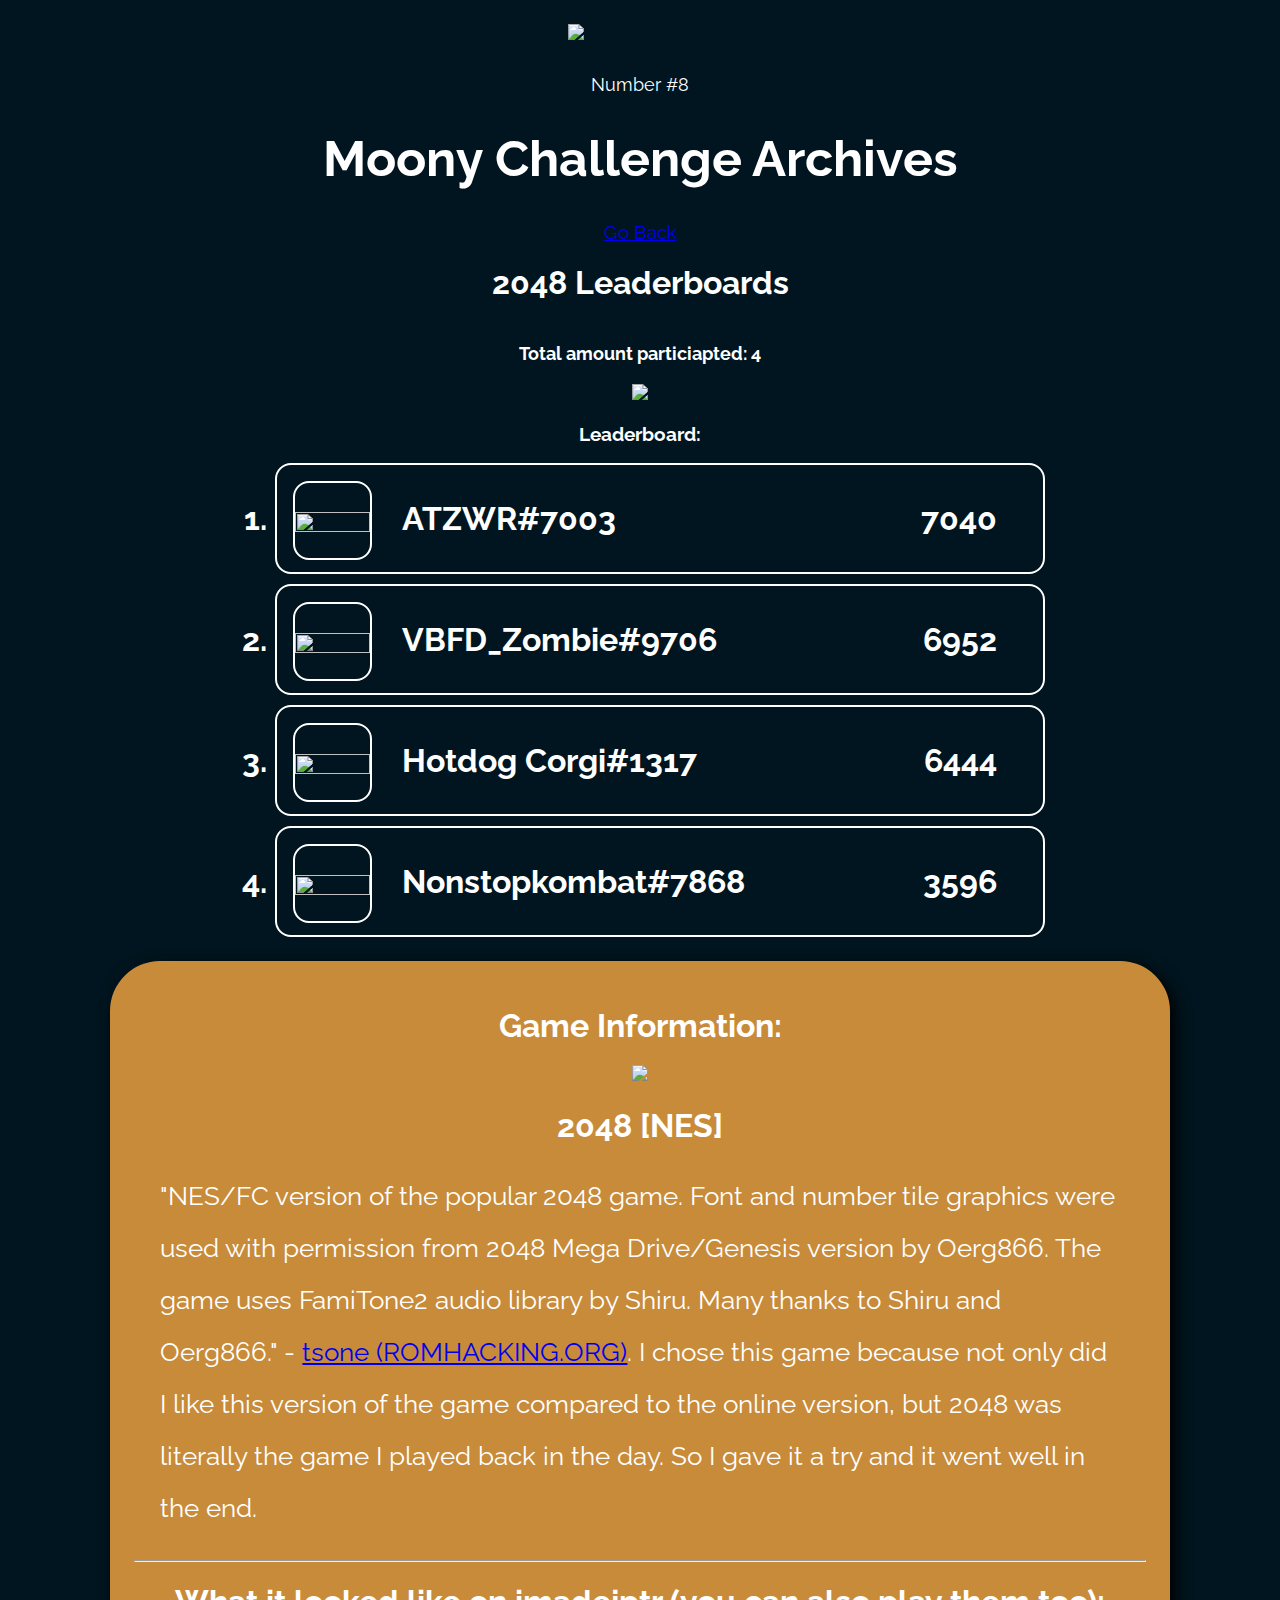
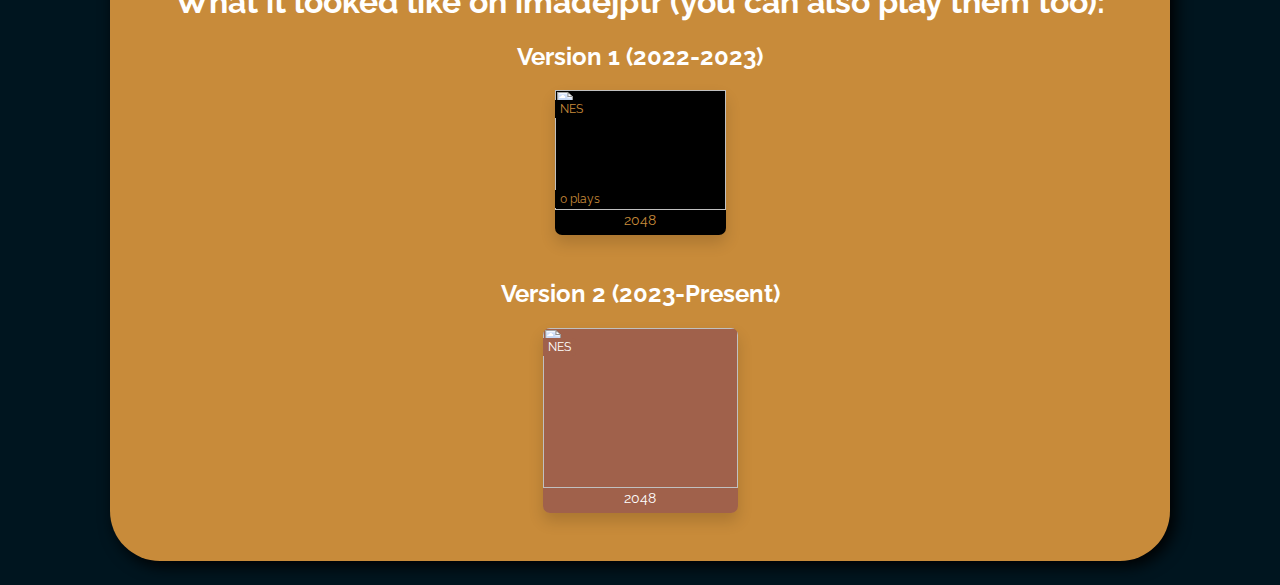
==== 2048.html @ 06286482 "Add files via upload" ====
<!DOCTYPE html>
<html lang="en">

<head>
    <meta charset="UTF-8">
    <meta name="viewport" content="width=device-width, initial-scale=1.0">
    <title>Moony Challenge Archives</title>
    <link rel="stylesheet" href="assets/css/style.css">
</head>

<body onload="g2048()">
    <img id="logo" src="https://cdn.glitch.me/a65741ca-e4a3-4b9c-9f87-1568672f0160/dmoon-1.png">
    <p id="num"></p>
    <h1 class="header">Moony Challenge Archives</h1>
    <center>
        <a style="font-size: larger;" href="/index.html">Go Back</a>
        <h1>2048 Leaderboards</h1>
        <div id="total"></div>
        <img style="width: 50%;"
            src="https://cdn.glitch.global/9c8c96bb-a059-45d7-8b2b-d37ee6083aa6/podium.png?v=1680981942942">
        <h3>Leaderboard:</h3>
        <ol id="mclb">
        </ol>
        <div class="info">
            <h1>Game Information:</h1>
            <img style="width: 30%;" src="https://cdn.glitch.global/a65741ca-e4a3-4b9c-9f87-1568672f0160/510.png">
            <h1>2048 [NES]</h1>
            <p class="gameinfo">"NES/FC version of the popular 2048 game. Font and number tile graphics were used with
                permission from 2048 Mega Drive/Genesis version by Oerg866. The game uses FamiTone2 audio library by
                Shiru. Many thanks to Shiru and Oerg866." - <a href="https://www.romhacking.net/homebrew/65/"
                    target="_blank">tsone (ROMHACKING.ORG)</a>. I chose this game because not only did I like
                this version of the game compared to the online version, but 2048 was literally the game I played back
                in the day. So I gave it a try and it went well in the end.</p>
            <hr>
            <h1>What it looked like on imadejptr (you can also play them too):</h1>
            <h2>Version 1 (2022-2023)</h2>
            <ul class="list">
                <li>
                    <a href="https://imadejptr-old.glitch.me/c?sys=nes&g=2048-nes&id=510&mc=false" class="box"
                        target="_blank"><img
                            src="https://cdn.glitch.global/9c8c96bb-a059-45d7-8b2b-d37ee6083aa6/510.avif"
                            data-loaded="true">
                        <div class="badge">NES</div>
                        <div class="plays-span"><span id="510-display">0</span><span> plays</span></div><span
                            class="box-title">2048</span>
                    </a>
                </li>
            </ul>
            <h2>Version 2 (2023-Present)</h2>
            <ul class="list-f" id="gs">
                <li><a href="https://imadejptr.glitch.me/go.html?id=510" class="box-f" target="_blank"><img
                            src="https://cdn.glitch.global/a65741ca-e4a3-4b9c-9f87-1568672f0160/510.png"
                            data-loaded="true">
                        <div class="badge-f">NES</div><span class="box-title-f">2048</span>
                    </a></li>
            </ul>
        </div>
    </center>

    <script>
        let rand = Math.floor(Math.random() * 20) + 1;
        document.getElementById("logo").src = "https://cdn.glitch.me/a65741ca-e4a3-4b9c-9f87-1568672f0160/dmoon-" + rand + ".png";
        document.getElementById("num").innerHTML = "Number #" + rand;
        function g2048() {
            fetch("/assets/json/2048/1.json")
                .then(function (response) {
                    return response.json();
                })
                .then(function (data) {
                    mclb(data);
                })
                .catch(function (err) {
                    console.log("error: " + err);
                });

            function mclb(data) {
                document.getElementById("total").innerHTML = "Total amount particiapted: " + data.length;
                var mainContainer = document.getElementById("mclb");
                data.sort(function (a, b) {
                    return b.score - a.score
                })
                for (var i = 0; i <= data.length; i++) {
                    let rand = Math.floor(Math.random() * 20) + 1;
                    var div = document.createElement("li");
                    div.className = "mclb-list";
                    div.innerHTML = '<img src="https://cdn.glitch.me/a65741ca-e4a3-4b9c-9f87-1568672f0160/dmoon-' + rand + '.png"><span class="mcname">' + data[i].name + '#' + data[i].num + '</span><span class="score">' + data[i].score + "</span>";
                    mainContainer.appendChild(div);
                }
            }
        }
    </script>
</body>

</html>
---- assets/css/style.css ----
@import url("https://fonts.googleapis.com/css?family=Raleway:400,700,700i");

:root {
    --background: rgb(0, 21, 31);
    --theme: rgb(217, 142, 115);
    --theme-secondary: rgb(160, 97, 75);
    --text: rgb(255, 255, 255);
    --text-secondary: rgb(255, 255, 255);
    --box: 160, 97, 75;
}

body {
    background-color: #00151f;
    color: white;
    scroll-behavior: smooth;
    font-family: "Raleway", sans-serif;
}

#logo {
    width: 145px;
    display: block;
    margin-left: auto;
    margin-right: auto;
    padding: 1em;
}

#num {
    text-align: center;
    font-size: large;
}

.header {
    text-align: center;
    font-size: 50px;
}

.btn span.icon {
    background: url("https://cdn.glitch.global/a65741ca-e4a3-4b9c-9f87-1568672f0160/th3skeleton-d1.jpg") no-repeat;
    float: left;
    width: 10px;
    height: 40px;
}

.partners-container {
    position: relative;
}

.partners-container:hover .partners-overlay {
    opacity: 1;
}

.partners-overlay {
    position: absolute;
    top: 50;
    bottom: 0;
    left: 0;
    right: 0;
    height: 40%;
    width: 100%;
    opacity: 0;
    transition: .3s ease-in;
    background-color: rgba(160, 97, 75, 0.8);
}

@media screen and (max-width: 1350px) {
    .partners-overlay {
        display: none;
    }
}

.partners-text {
    color: white;
    font-size: 16px;
    position: absolute;
    top: 50%;
    left: 50%;
    -webkit-transform: translate(-50%, -50%);
    -ms-transform: translate(-50%, -50%);
    transform: translate(-50%, -50%);
    text-align: center;
    width: 90%;
}

.partners {
    max-height: 500px;
    border: solid 1px white;
    display: flex;
    width: 98%;
    margin: 5px;
}

.partners img {
    width: 50%;
    height: 100%;
    object-fit: cover;
}

systems {
    display: grid;
    grid-template-columns: 1fr 1fr 1fr;
    grid-template-rows: auto;
    margin: 40px;
}

.mclb-list {
    line-height: 75px;
    width: 60%;
    background: #00151f;
    border-radius: .5em;
    padding: .5em;
    height: 75px;
    text-align: center;
    vertical-align: middle;
    font-size: xx-large;
    font-weight: bold;
    margin: 10px;
    border: 2px solid white;
}

.mclb-list img {
    float: left;
    width: 75px;
    border-radius: .5em;
    vertical-align: middle;
    height: fit-content;
    display: inline-flex;
    border: 2px solid white;
}

.mclb-list .mcname {
    float: left;
    position: relative;
    display: block;
    padding-left: 30px;
}

.mclb-list .score {
    float: right;
    position: relative;
    display: block;
    padding-right: 30px;
    padding-left: 30px;
}

#day {
    font-family:system-ui, -apple-system, BlinkMacSystemFont, 'Segoe UI', Roboto, Oxygen, Ubuntu, Cantarell, 'Open Sans', 'Helvetica Neue', sans-serif;
    background-color: #00151f;
    color: azure;
    padding: .5em;
    font-size: larger;
    border: rgb(255, 255, 255) 3px solid;
    border-radius: .5em;
}


#total {
    font-size: large;
    padding: 20px;
    font-weight: bold;
}

.info {
    border-radius: 50px;
    box-shadow: 5px 5px 16px black;
    padding: 24px;
    width: 80%;
    margin: 24px auto;
    height: auto;
    float: inherit;
    background: #c88b3a;
}

.gameinfo {
    padding-left: 1em;
    padding-right: 1em;
    text-align: left;
    font-size: 26px;
    line-height: 2em;

}

.list {
    font-size: 24px;
    color: #ffffff;
    list-style-type: none;
    margin: 0;
    padding: 0;
    text-align: center;
    flex: 1;
  }
  
  .list li {
    box-sizing: border-box;
    display: inline-flex;
    width: 195px;
    padding-right: 12px;
    padding-left: 12px;
    margin-bottom: 24px
  }
  
  .box {
    position: relative;
    display: block;
    color: #ffffff !important;
    padding: 0;
    margin: 0;
    width: 100%;
    min-height: 90px;
    box-shadow: 0 .5rem .9rem rgba(0, 0, 0, .15);
    border-radius: 7px
  }
  
  .list li a:active {
    box-shadow: 0 2px 8px 0 #000000
  }
  
  .box img {
    float: left;
    width: 171px;
    height: 120px;
    object-fit: cover;
    border-radius: 0 0 0 0
  }
  
  .box-title {
    display: block;
    background-color: black;
    padding: 5px;
    text-align: center;
    line-height: 20px;
    font-size: 14px;
    border-radius: 0 0 7px 7px;
    color: #c88b3a;
    text-decoration: none;
    transition: .3s
  }
  
  .box:hover .box-title {
    background-color: #c88b3a;
    color: black;
  }
  
  a.box {
    text-decoration: none
  }
  
  @media(max-width:640px) {
    .list-container {
      flex-direction: column
    }
  }
  
  @media(max-width:500px) {
    .list li {
      width: 50%
    }
  
  }
  
  .badge {
    position: absolute;
    top: 10px;
    background-color: black;
    color: #c88b3a;
    padding-left: 5px;
    padding-right: 5px;
    padding-top: 2px;
    padding-bottom: 2px;
    font-size: 12px;
    border-radius: 0 4px 4px 0;
  }
  
  .plays-span {
    position: absolute;
    top: 100px;
    background-color: black;
    color: #c88b3a;
    padding-left: 5px;
    padding-right: 5px;
    padding-top: 2px;
    padding-bottom: 2px;
    font-size: 12px;
    border-radius: 0 4px 4px 0;
  }

  .list-f {
    font-size: 24px;
    color: #ffffff;
    list-style-type: none;
    margin: 0;
    padding: 0;
    text-align: center;
    flex: 1;
}

.list-f li {
    display: inline-flex;
    width: 195px;
    padding-right: 12px;
    padding-left: 12px;
    margin-bottom: 24px
}

.box-f {
    position: relative;
    display: block;
    color: #ffffff !important;
    padding: 0;
    margin: 0;
    width: 100%;
    min-height: 90px;
    box-shadow: 0 .5rem .9rem rgba(0, 0, 0, .15);
    border-radius: 7px
}

.list-f li a:active {
    box-shadow: 0 2px 8px 0 #000000
}

.box-f img {
    float: left;
    width: 100%;
    height: 160px;
    object-fit: cover;
    border-radius: 7px 7px 0 0
}

.box-title-f {
    display: block;
    background-color: rgb(var(--box));
    padding: 5px;
    text-align: center;
    line-height: 20px;
    font-size: 14px;
    border-radius: 7px 7px 7px 7px;
    color: var(--text);
    text-decoration: none;
    transition: .3s
}

.box-f:hover .box-title-f {
    background-color: var(--text);
    color: rgb(var(--box));
}

a.box-f {
    text-decoration: none
}

@media(max-width:640px) {
    .list-container-f {
        flex-direction: column
    }
}

@media(max-width:500px) {
    .list-f li {
        width: 50%
    }

}

.badge-f {
    position: absolute;
    top: 10px;
    background-color: rgb(var(--box));
    color: var(--text);
    padding-left: 5px;
    padding-right: 5px;
    padding-top: 2px;
    padding-bottom: 2px;
    font-size: 12px;
    border-radius: 0 4px 4px 0;
}

.f-badge-f {
    font-family: 'Source Code Pro', monospace;
    background-color: rgb(var(--box));
    color: var(--text-secondary);
    padding: 5px;
    border-radius: 7px;
    list-style: none;
}
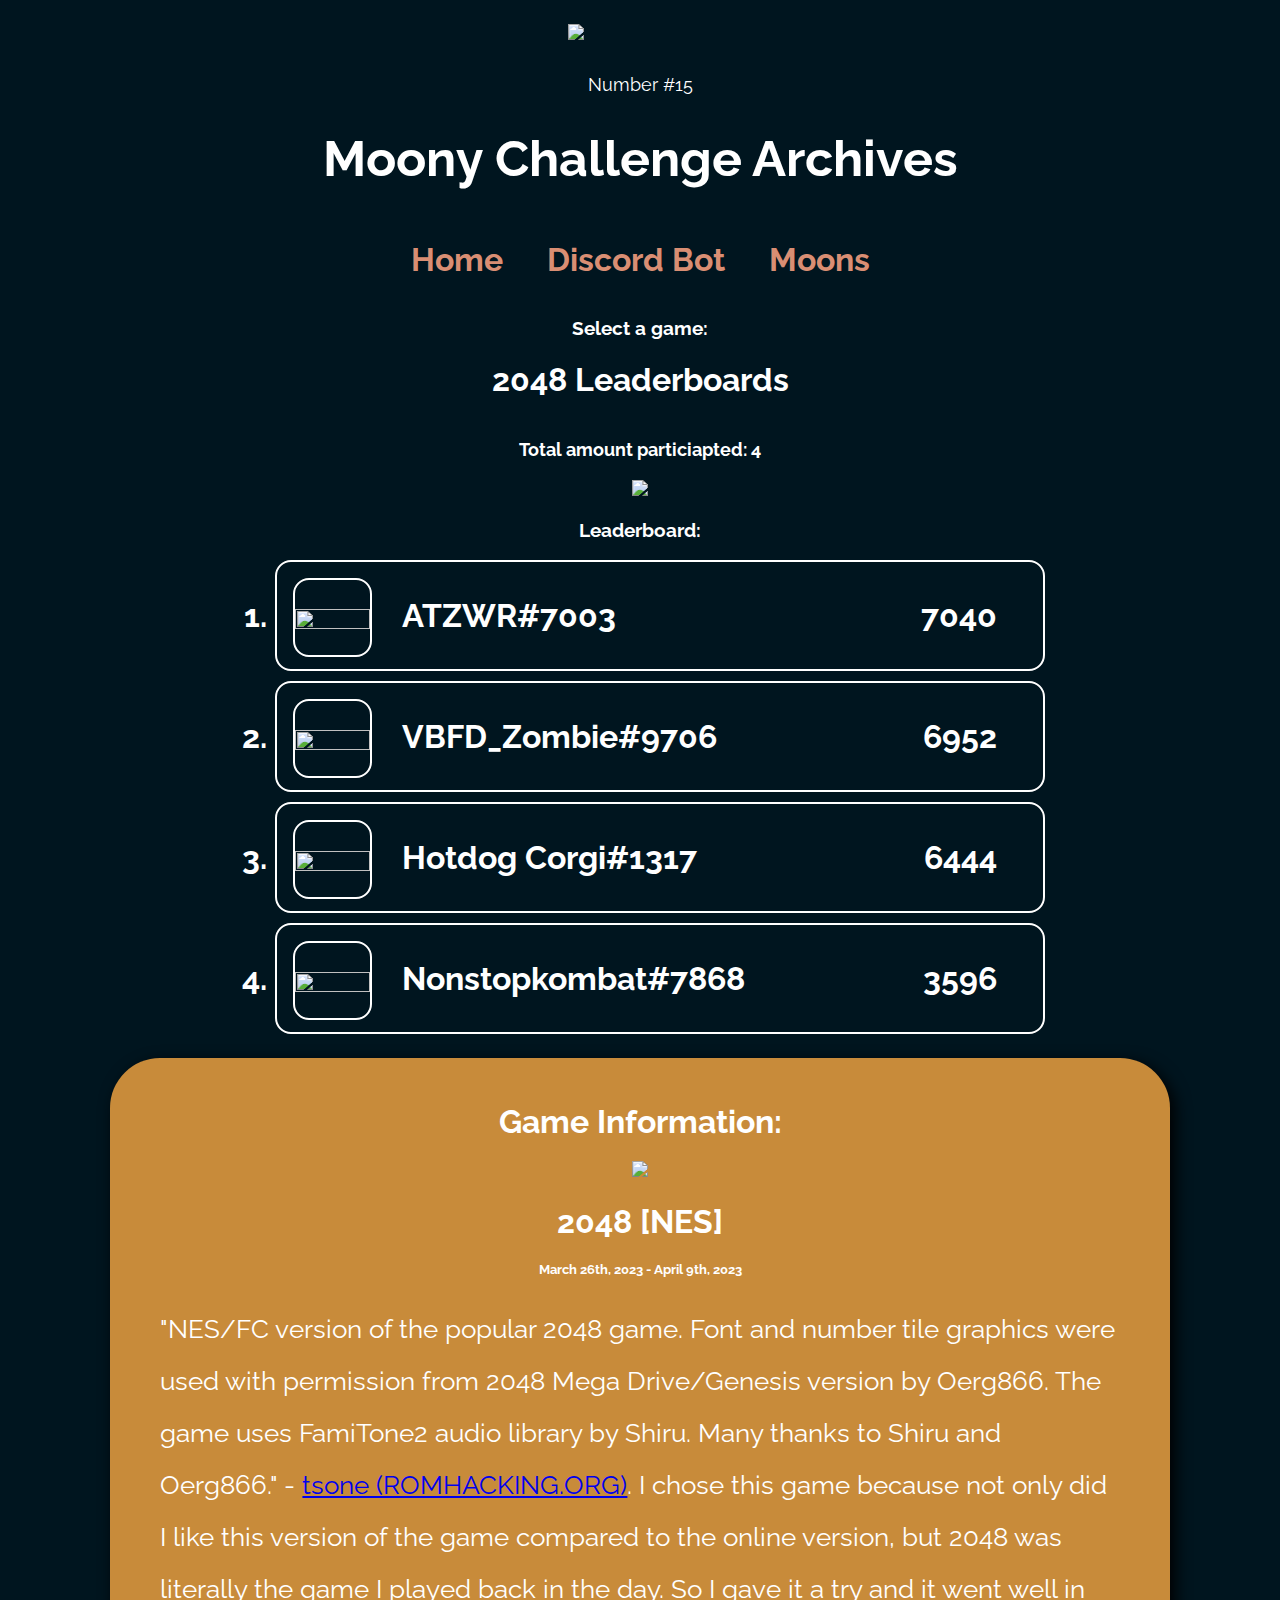
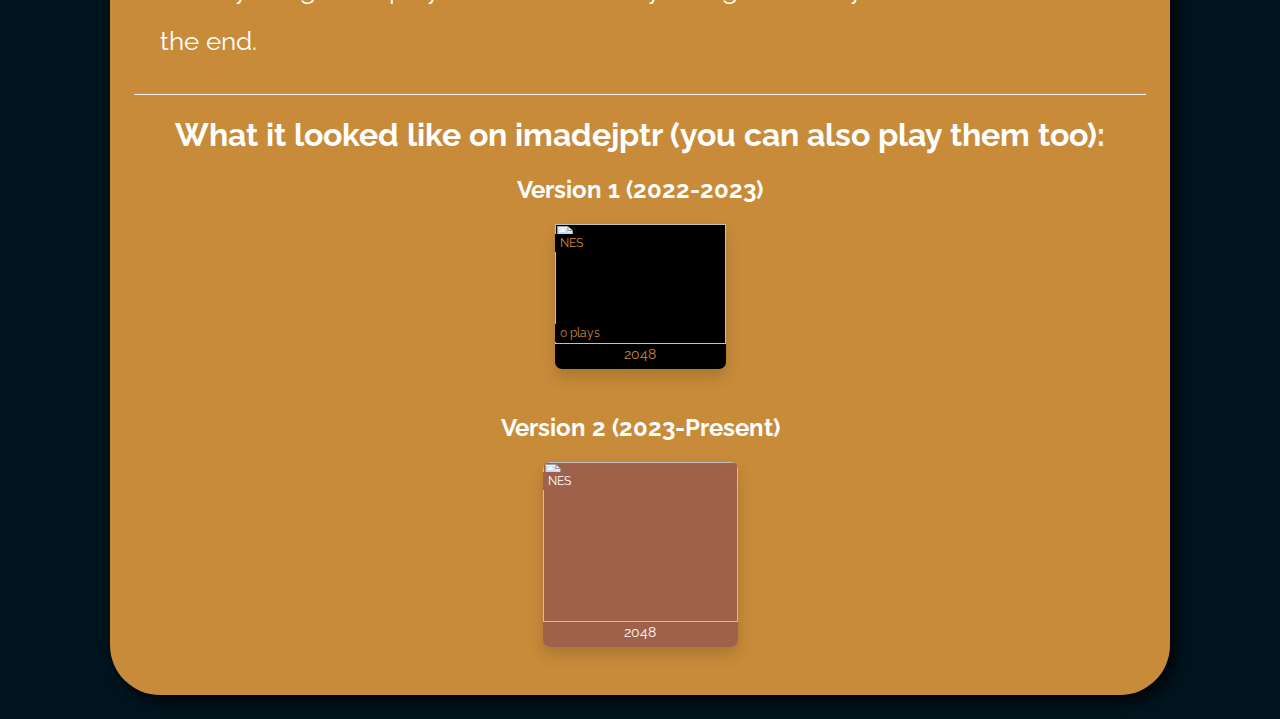
==== commit 4721c508: "Add files via upload" ====
--- a/2048.html
+++ b/2048.html
@@ -12,8 +12,13 @@
     <img id="logo" src="https://cdn.glitch.me/a65741ca-e4a3-4b9c-9f87-1568672f0160/dmoon-1.png">
     <p id="num"></p>
     <h1 class="header">Moony Challenge Archives</h1>
+    <ul id="nav">
+        <li><a href="/">Home</a></li>
+        <li><a href="/discord.html">Discord Bot</a></li>
+        <li><a href="/moons.html">Moons</a></li>
+    </ul>
+    <h3 class="header h3">Select a game:</h3>
     <center>
-        <a style="font-size: larger;" href="/index.html">Go Back</a>
         <h1>2048 Leaderboards</h1>
         <div id="total"></div>
         <img style="width: 50%;"
@@ -25,6 +30,7 @@
             <h1>Game Information:</h1>
             <img style="width: 30%;" src="https://cdn.glitch.global/a65741ca-e4a3-4b9c-9f87-1568672f0160/510.png">
             <h1>2048 [NES]</h1>
+            <h5>March 26th, 2023 - April 9th, 2023</h5>
             <p class="gameinfo">"NES/FC version of the popular 2048 game. Font and number tile graphics were used with
                 permission from 2048 Mega Drive/Genesis version by Oerg866. The game uses FamiTone2 audio library by
                 Shiru. Many thanks to Shiru and Oerg866." - <a href="https://www.romhacking.net/homebrew/65/"
--- a/assets/css/style.css
+++ b/assets/css/style.css
@@ -380,4 +380,34 @@
     padding: 5px;
     border-radius: 7px;
     list-style: none;
+}
+
+#nav {
+    list-style: none;
+    margin: 0;
+    padding: 0;
+    text-align: center;
+}
+
+#nav li {
+    display: inline;
+}
+
+#nav a {
+    display: inline-block;
+    padding: 20px;
+    color: var(--theme);
+    text-decoration: none;
+    font-weight: bold;
+    transition: 0.2s;
+    font-size: xx-large;
+    border-radius: 10px;
+}
+
+#nav a:hover {
+    color: var(--text);
+}
+
+.h3 {
+    font-size: larger;
 }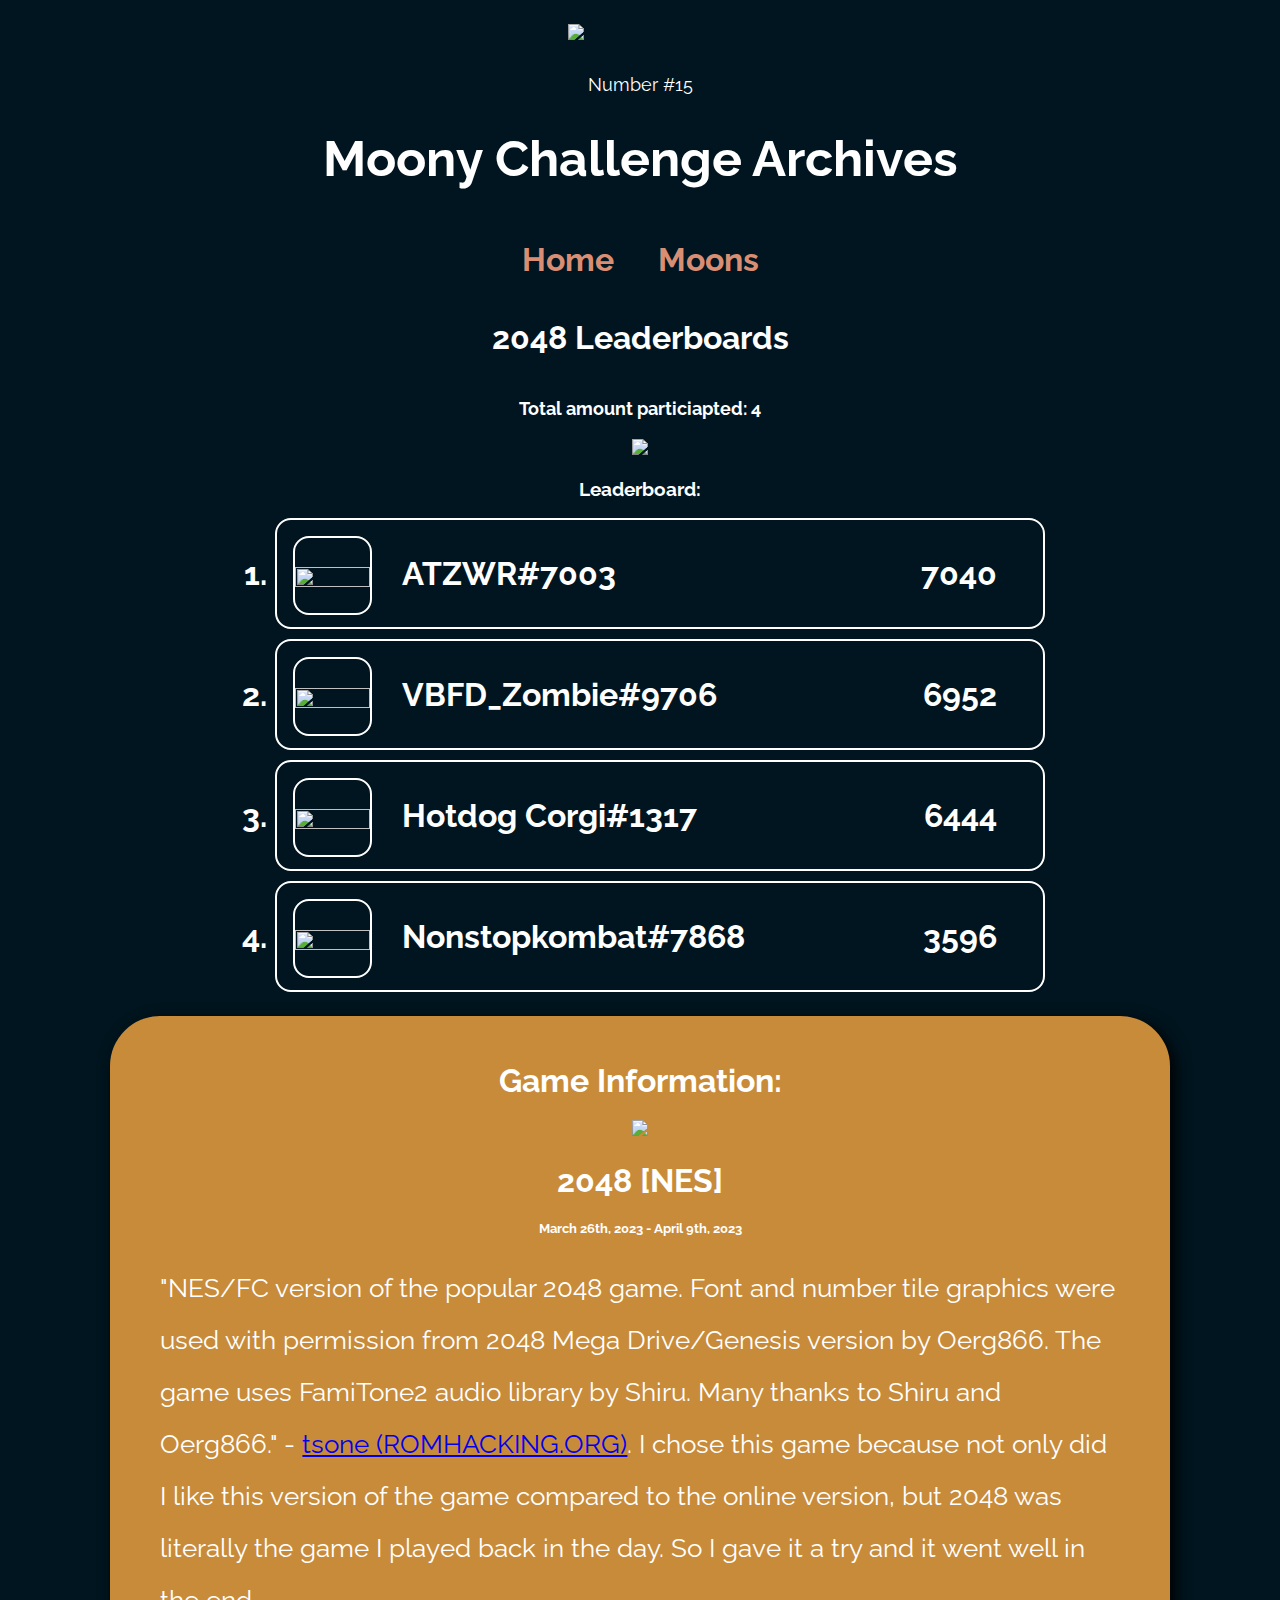
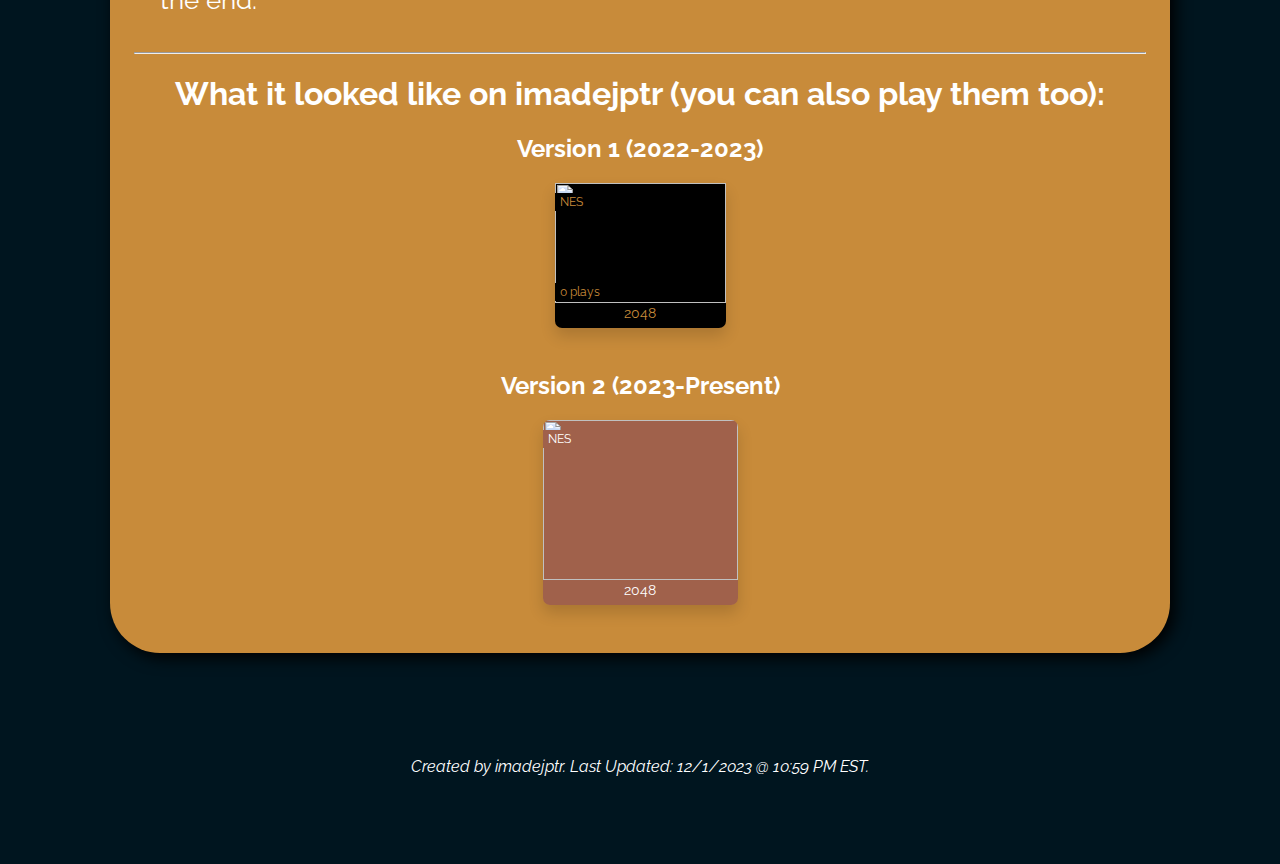
==== commit 270dab60: "Add files via upload" ====
--- a/2048.html
+++ b/2048.html
@@ -6,6 +6,7 @@
     <meta name="viewport" content="width=device-width, initial-scale=1.0">
     <title>Moony Challenge Archives</title>
     <link rel="stylesheet" href="assets/css/style.css">
+    <link rel="shortcut icon" type="image/x-icon" href="https://cdn.glitch.me/a65741ca-e4a3-4b9c-9f87-1568672f0160/dmoon-1.png">
 </head>
 
 <body onload="g2048()">
@@ -14,10 +15,8 @@
     <h1 class="header">Moony Challenge Archives</h1>
     <ul id="nav">
         <li><a href="/">Home</a></li>
-        <li><a href="/discord.html">Discord Bot</a></li>
         <li><a href="/moons.html">Moons</a></li>
     </ul>
-    <h3 class="header h3">Select a game:</h3>
     <center>
         <h1>2048 Leaderboards</h1>
         <div id="total"></div>
@@ -63,6 +62,10 @@
         </div>
     </center>
 
+    <footer>
+        Created by imadejptr. Last Updated: 12/1/2023 @ 10:59 PM EST.
+    </footer>
+
     <script>
         let rand = Math.floor(Math.random() * 20) + 1;
         document.getElementById("logo").src = "https://cdn.glitch.me/a65741ca-e4a3-4b9c-9f87-1568672f0160/dmoon-" + rand + ".png";
--- a/assets/css/style.css
+++ b/assets/css/style.css
@@ -410,4 +410,56 @@
 
 .h3 {
     font-size: larger;
+}
+
+#moon_img {
+    width: 345px;
+    display: block;
+    margin-left: auto;
+    margin-right: auto;
+    padding: 2em;
+    background-color: #bec83a;
+    border: #000000 7px solid;
+    border-radius: 1em;
+}
+
+#moon_desc {
+    width: 69%;
+}
+
+#moon_ext {
+    font-size: large;
+    margin: 1em;
+}
+
+#moon_ext img {
+    width: 30%;
+}
+
+#moon_ext p {
+    font-size: smaller;
+}
+
+footer {
+    text-align: center;
+    padding: 5em;
+    font-style: italic;
+}
+
+.yt {
+    background-color: #FF0000;
+    color: white;
+    padding: .5em;
+    text-decoration: none;
+    border-radius: 1em;
+    transition: 0.2s;
+}
+
+.yt:hover {
+    background-color: white;
+    color: #961dd1;
+}
+
+.dbot:hover {
+    color: red;
 }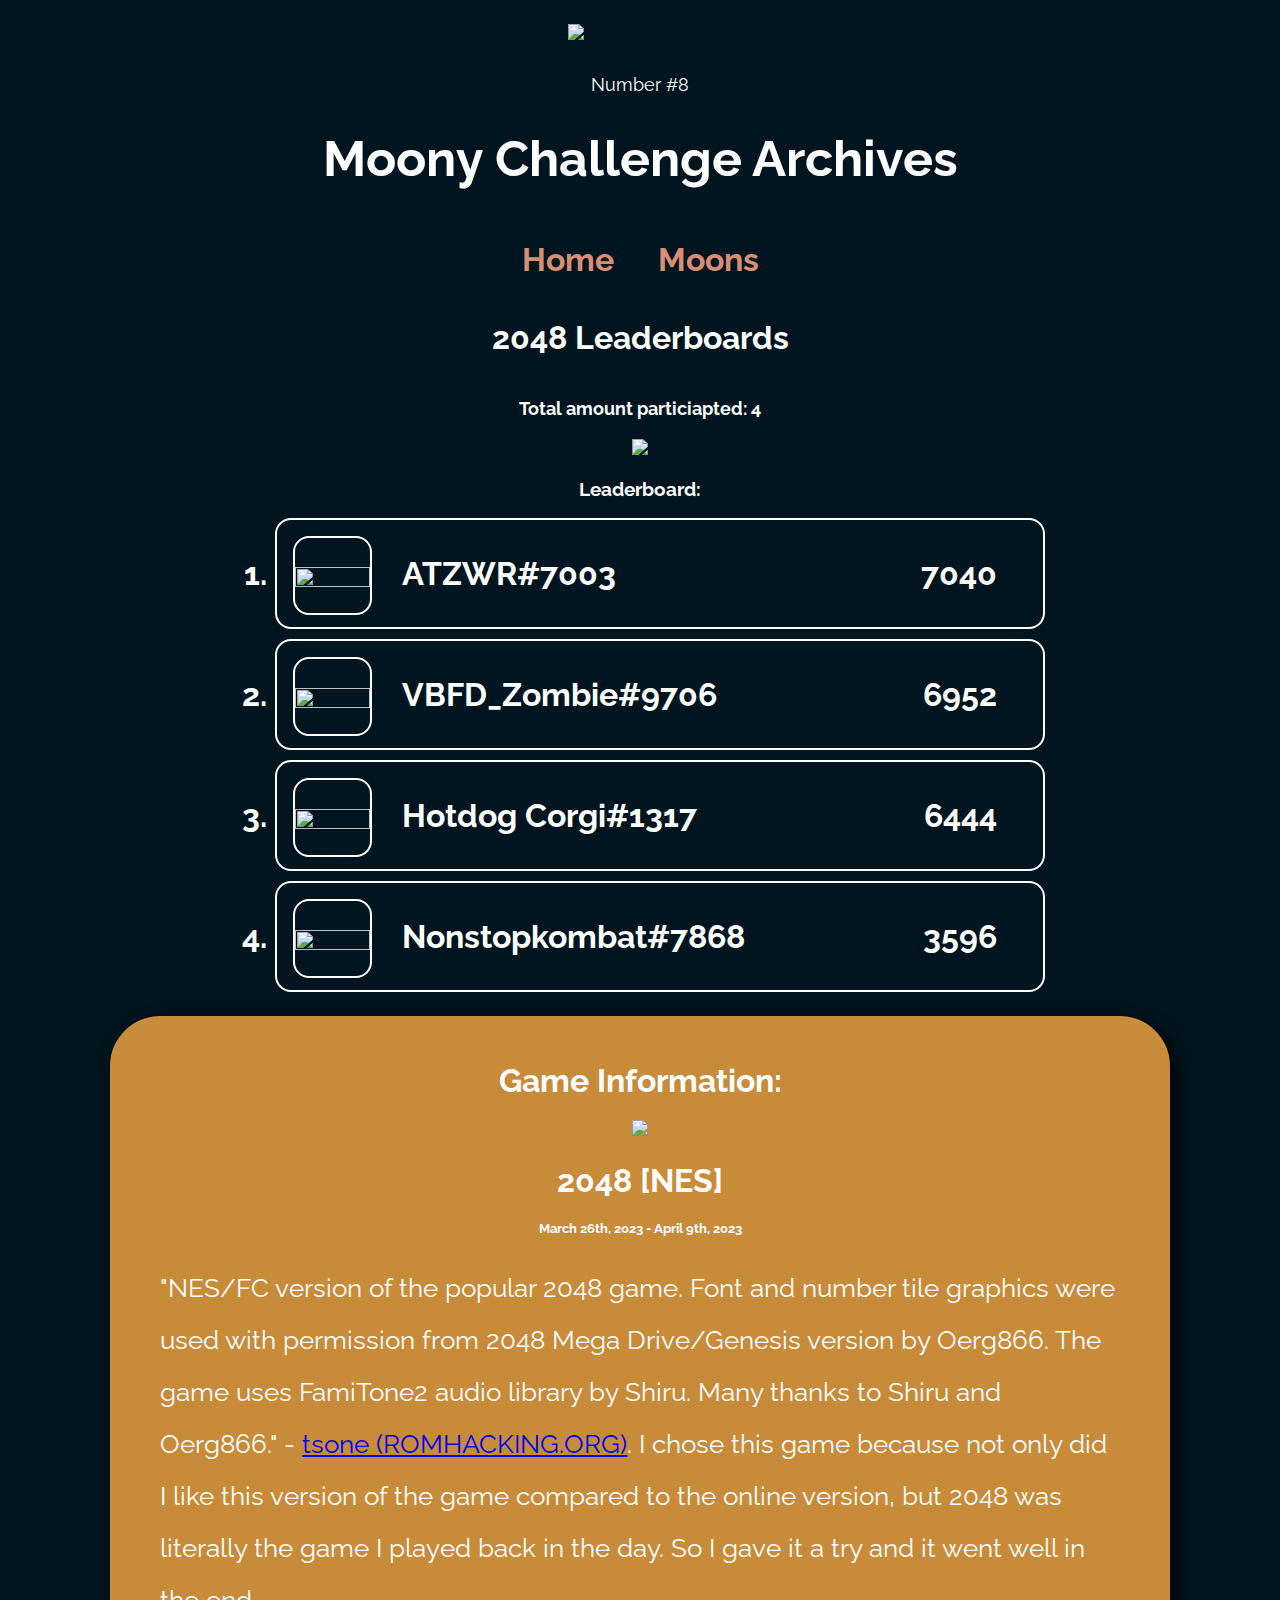
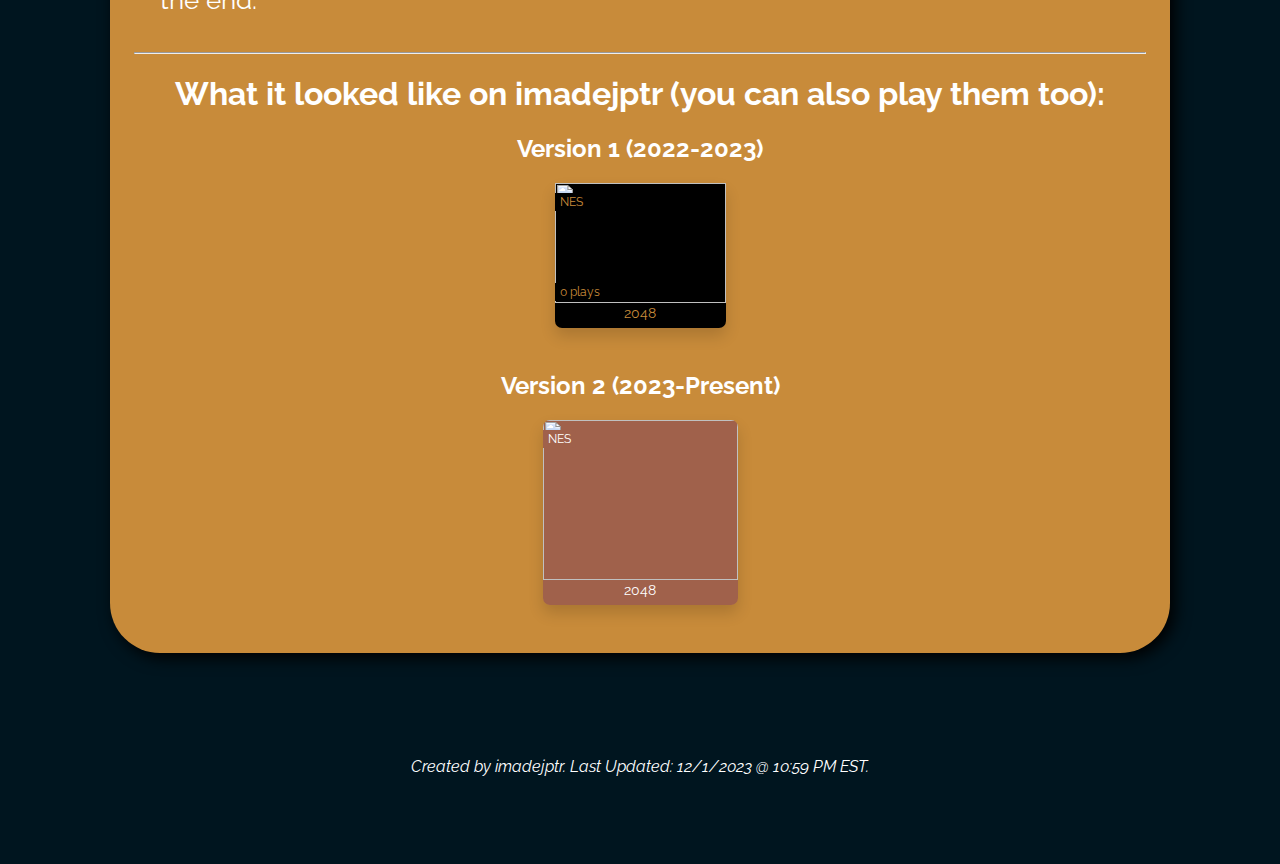
==== commit 9e170a99: "Update 2048.html" ====
--- a/2048.html
+++ b/2048.html
@@ -14,8 +14,8 @@
     <p id="num"></p>
     <h1 class="header">Moony Challenge Archives</h1>
     <ul id="nav">
-        <li><a href="/">Home</a></li>
-        <li><a href="/moons.html">Moons</a></li>
+        <li><a href="https://imadejptr.github.io/mcarchive/">Home</a></li>
+        <li><a href="https://imadejptr.github.io/mcarchive/moons.html">Moons</a></li>
     </ul>
     <center>
         <h1>2048 Leaderboards</h1>
@@ -53,7 +53,7 @@
             </ul>
             <h2>Version 2 (2023-Present)</h2>
             <ul class="list-f" id="gs">
-                <li><a href="https://imadejptr.glitch.me/go.html?id=510" class="box-f" target="_blank"><img
+                <li><a href="https://imadejptr.com/go.html?id=510" class="box-f" target="_blank"><img
                             src="https://cdn.glitch.global/a65741ca-e4a3-4b9c-9f87-1568672f0160/510.png"
                             data-loaded="true">
                         <div class="badge-f">NES</div><span class="box-title-f">2048</span>
@@ -100,4 +100,4 @@
     </script>
 </body>
 
-</html>+</html>
